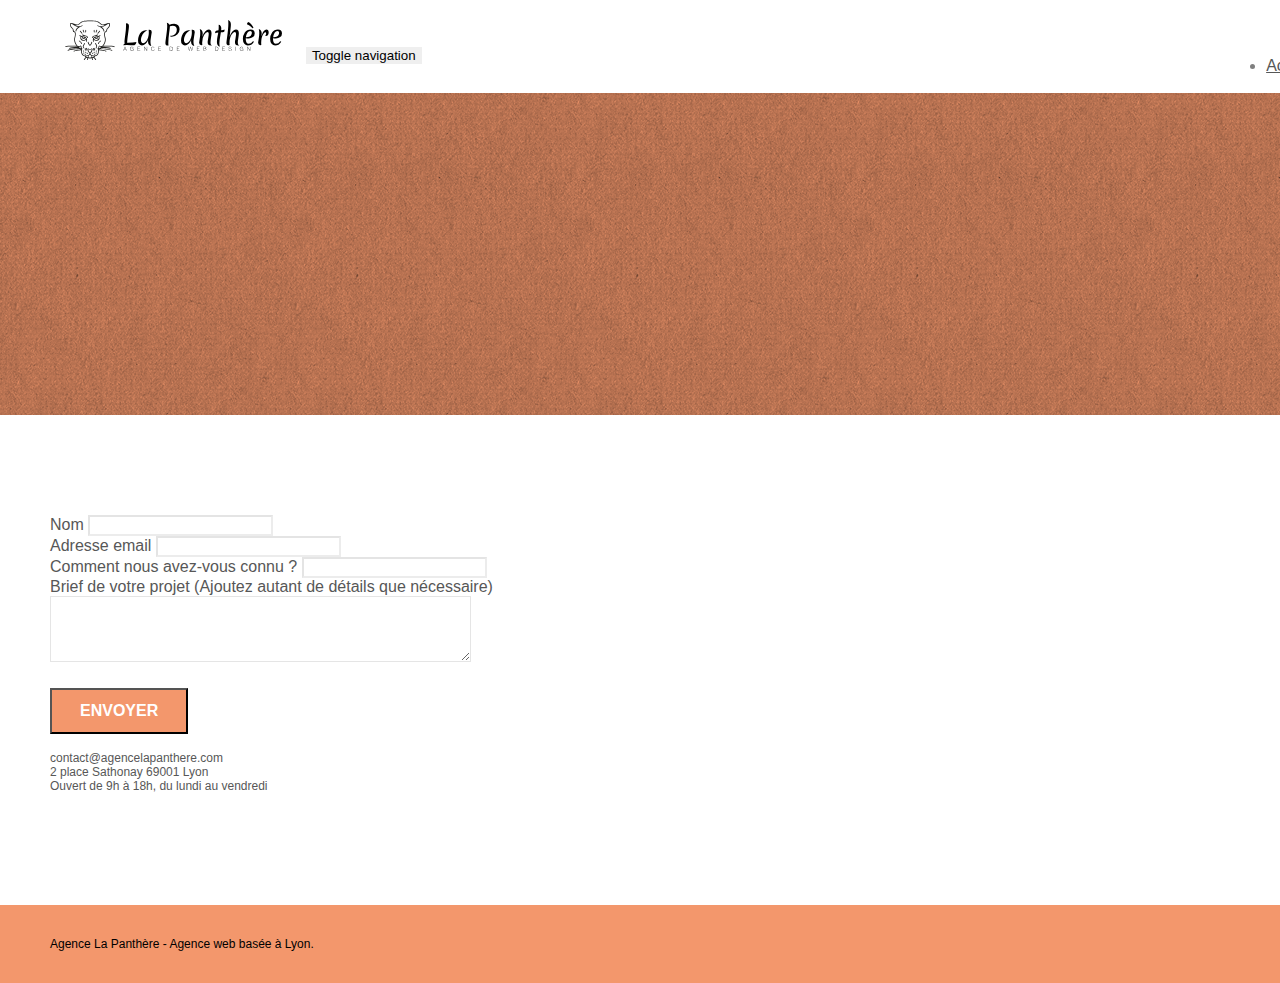
==== page2.html @ 84b79f58 "modif selon moi" ====
<!doctype html>
<html lang="fr">

<head>
    <meta charset="utf-8">
    <meta name="keywords" content="seo, google, site web, site internet, agence design paris, agence design, agence design,agence design,agence design,agence design,agence design,agence design,agence design,agence design">
    <meta name="description" content="Agence web design basé à Lyon">
    <meta name="viewport" content="width=device-width, initial-scale=1.0, viewport-fit=cover">
    <link rel="shortcut icon" type="image/png" href="favicon.jpg">

    <link rel="stylesheet" type="text/css" href="./css/bootstrap.min.css">
    <link rel="stylesheet" type="text/css" href="style.css">
    <link rel="stylesheet" type="text/css" href="./css/font-awesome.min.css">
    <link rel="stylesheet" type="text/css" href="./css/et-line.min.css">


    <script src="./js/jquery-2.1.0.min.js"></script>
    <script src="./js/bootstrap.min.js"></script>
    <script src="./js/blocs.min.js"></script>
    <script src="./js/jqBootstrapValidation.js"></script>
    <script src="./js/formHandler.js"></script>
    <title>page2 La Panthère</title>


    <!-- Analytics -->

    <!-- Analytics END -->

</head>

<body>
    <!-- Principal conteneur -->
    <div class="page-container">

        <!-- bloc-0 -->
        <div class="bloc bgc-white l-bloc " id="bloc-0">
            <div class="container bloc-sm">
                <nav class="navbar row">
                    <div class="navbar-header">
                        <a class="navbar-brand" href="index.html"><img src="img/agence-la-panthere-monochrome.svg" alt="atlanta web design logo" height="40" /></a>
                        <button id="nav-toggle" type="button" class="ui-navbar-toggle navbar-toggle" data-toggle="collapse" data-target=".navbar-1">
					<span class="sr-only">Toggle navigation</span><span class="icon-bar"></span><span class="icon-bar"></span><span class="icon-bar"></span>
				</button>
                    </div>
                    <div class="collapse navbar-collapse navbar-1 special-dropdown-nav">
                        <ul class="site-navigation nav navbar-nav">
                            <li>
                                <a href="index.html">Accueil</a>
                            </li>
                            <li>
                            </li>
                            <li>
                                <a href="page2.html">page2 &gt;</a>
                            </li>
                        </ul>
                    </div>
                </nav>
            </div>
        </div>
        <!-- bloc-0 END -->

        <!-- bloc-6 -->
        <div class="bloc bg-dots-bg bg-repeat bgc-atomic-tangerine d-bloc bloc-bg-texture texture-paper" id="bloc-6">
            <div class="container bloc-lg">
                <div class="row">
                    <div class="col-sm-12">
                        <h1 class="text-center hero-bloc-text tc-white">
                            Parlons web design !
                        </h1>
                        <p class="text-center mg-lg tc-white tight-width-whitespace">
                            Nous sommes ravis que vous souhaitiez collaborer avec notre agence.<br> Parlez-nous de votre projet en complétant le formulaire ci-dessous.
                        </p>
                    </div>
                </div>
            </div>
        </div>
        <!-- bloc-6 END -->

        <!-- bloc-7 -->
        <div class="bloc bgc-white l-bloc" id="bloc-7">
            <div class="container bloc-lg">
                <div class="row">
                    <div class="col-sm-6">
                        <form id="form_1" novalidate data-success-msg="Your message has been sent." data-fail-msg="Sorry it seems that our mail server is not responding, Sorry for the inconvenience!">
                            <div class="form-group">
                                <label for="name">
							Nom
						</label>
                                <input id="name" class="form-control" required />
                            </div>
                            <div class="form-group">
                                <label for="email">
							Adresse email
						</label>
                                <input id="email" class="form-control" type="email" required />
                            </div>
                            <div class="form-group">
                                <label for="input_504">
							Comment nous avez-vous connu ?
						</label>
                                <input class="form-control" type="email" required id="input_504" />
                            </div>
                            <div class="form-group">
                                <label for="message">
							Brief de votre projet (Ajoutez autant de détails que nécessaire)<br>
						</label><textarea id="message" class="form-control" rows="4" cols="50" required></textarea>
                            </div>
                            <button class="bloc-button btn btn-lg btn-block cta-hero btn-atomic-tangerine" type="submit">
						Envoyer
					</button>
                        </form>
                    </div>
                    <div class="col-sm-6">
                        <p>
                            contact@agencelapanthere.com<br>2 place Sathonay 69001 Lyon<br>Ouvert de 9h à 18h, du lundi au vendredi<br>
                        </p>
                    </div>
                </div>
            </div>
        </div>
        <!-- bloc-7 END -->

        <!-- ScrollToTop Button -->
        <a class="bloc-button btn btn-d scrollToTop" href="#" onclick="scrollToTarget('1')"><span class="fa fa-chevron-up"></span></a>
        <!-- ScrollToTop Button END-->


        <!-- Footer - bloc-8 -->
        <div class="bloc bgc-atomic-tangerine d-bloc" id="bloc-8">
            <div class="container bloc-sm">
                <div class="row">
                    <div class="col-sm-12">
                        <p class="text-center white">
                            Agence La Panthère - Agence web basée à Lyon.<br>
                        </p>
                        <div class="row row-no-gutters social">
                            <div class="col-sm-3">
                                <div class="text-center">
                                    <a class="social" href="index.html"><span class="fa fa-twitter icon-md"></span></a>
                                </div>
                            </div>
                            <div class="col-sm-3">
                                <div class="text-center">
                                    <a class="social" href="index.html"><span class="fa fa-facebook icon-md"></span></a>
                                </div>
                            </div>
                            <div class="col-sm-3">
                                <div class="text-center">
                                    <a class="social" href="index.html"><span class="fa fa-dribbble icon-md"></span></a>
                                </div>
                            </div>
                            <div class="col-sm-3">
                                <div class="text-center">
                                    <a class="social" href="index.html"><span class="fa fa-instagram icon-md"></span></a>
                                </div>
                            </div>
                        </div>
                    </div>
                </div>
            </div>
        </div>
        <!-- Footer - bloc-8 END -->

    </div>
    <!-- Principal conteneur END -->


</body>

</html>
---- style.css ----
body {
    margin: 0;
    padding: 0;
    background: #FFF;
    overflow-x: hidden;
    -webkit-font-smoothing: antialiased;
    -moz-osx-font-smoothing: grayscale;
}

a,
button {
    transition: all .3s ease-in-out;
    outline: none!important;
}

a:hover {
    text-decoration: none;
    cursor: pointer;
}

#page-loading-blocs-notifaction {
    position: fixed;
    top: 0;
    bottom: 0;
    width: 100%;
    z-index: 100000;
    background: #FFFFFF url("img/pageload-spinner.gif") no-repeat center center;
}

.bloc {
    width: 100%;
    clear: both;
    background: 50% 50% no-repeat;
    padding: 0 50px;
    -webkit-background-size: cover;
    -moz-background-size: cover;
    -o-background-size: cover;
    background-size: cover;
    position: relative;
}

.bloc .container {
    padding-left: 0;
    padding-right: 0;
}

.bloc-lg {
    padding: 100px 50px;
}

.bloc-md {
    padding: 50px;
}

.bloc-sm {
    padding: 20px 50px;
}

.bg-center,
.bg-l-edge,
.bg-r-edge,
.bg-t-edge,
.bg-b-edge,
.bg-tl-edge,
.bg-bl-edge,
.bg-tr-edge,
.bg-br-edge,
.bg-repeat {
    -webkit-background-size: auto!important;
    -moz-background-size: auto!important;
    -o-background-size: auto!important;
    background-size: auto!important;
}

.bg-repeat {
    background: repeat;
}

.bg-t-edge {
    background: top no-repeat;
}

.bloc-bg-texture::before {
    content: "";
    background-size: 2px 2px;
    position: absolute;
    top: 0;
    bottom: 0;
    left: 0;
    right: 0;
}

.texture-paper::before {
    background: url("img/texture-paper.png");
    background-size: 280px 280px;
}

.b-parallax {
    background-attachment: fixed;
}

.d-bloc {
    color: rgba(255, 255, 255, .7);
}

.d-bloc button:hover {
    color: rgba(255, 255, 255, .9);
}

.d-bloc .icon-round,
.d-bloc .icon-square,
.d-bloc .icon-rounded,
.d-bloc .icon-semi-rounded-a,
.d-bloc .icon-semi-rounded-b {
    border-color: rgba(255, 255, 255, .9);
}

.d-bloc .divider-h span {
    border-color: rgba(255, 255, 255, .2);
}

.d-bloc .a-btn,
.d-bloc .navbar a,
.d-bloc .navbar-brand,
.d-bloc a .icon-sm,
.d-bloc a .icon-md,
.d-bloc a .icon-lg,
.d-bloc a .icon-xl,
.d-bloc h1 a,
.d-bloc h2 a,
.d-bloc h3 a,
.d-bloc h4 a,
.d-bloc h5 a,
.d-bloc h6 a,
.d-bloc p a {
    color: rgba(255, 255, 255, .6);
}

.d-bloc .a-btn:hover,
.d-bloc .navbar a:hover,
.d-bloc .navbar-brand:hover,
.d-bloc a:hover .icon-sm,
.d-bloc a:hover .icon-md,
.d-bloc a:hover .icon-lg,
.d-bloc a:hover .icon-xl,
.d-bloc h1 a:hover,
.d-bloc h2 a:hover,
.d-bloc h3 a:hover,
.d-bloc h4 a:hover,
.d-bloc h5 a:hover,
.d-bloc h6 a:hover,
.d-bloc p a:hover {
    color: rgba(255, 255, 255, 1);
}

.d-bloc .navbar-toggle .icon-bar {
    background: rgba(255, 255, 255, 1);
}

.d-bloc .btn-wire,
.d-bloc .btn-wire:hover {
    color: rgba(255, 255, 255, 1);
    border-color: rgba(255, 255, 255, 1);
}

.d-bloc .panel {
    color: rgba(0, 0, 0, .5);
}

.d-bloc .panel button:hover {
    color: rgba(0, 0, 0, .7);
}

.d-bloc .panel icon {
    border-color: rgba(0, 0, 0, .7);
}

.d-bloc .panel .divider-h span {
    border-color: rgba(0, 0, 0, .1);
}

.d-bloc .panel .a-btn {
    color: rgba(0, 0, 0, .6);
}

.d-bloc .panel .a-btn:hover {
    color: rgba(0, 0, 0, 1);
}

.d-bloc .panel .btn-wire,
.d-bloc .panel .btn-wire:hover {
    color: rgba(0, 0, 0, .7);
    border-color: rgba(0, 0, 0, .3);
}

.d-bloc .panel,
.l-bloc {
    color: rgba(0, 0, 0, .5);
}

.d-bloc .panel button:hover,
.l-bloc button:hover {
    color: rgba(0, 0, 0, .7);
}

.l-bloc .icon-round,
.l-bloc .icon-square,
.l-bloc .icon-rounded,
.l-bloc .icon-semi-rounded-a,
.l-bloc .icon-semi-rounded-b {
    border-color: rgba(0, 0, 0, .7);
}

.d-bloc .panel .divider-h span,
.l-bloc .divider-h span {
    border-color: rgba(0, 0, 0, .1);
}

.d-bloc .panel .a-btn,
.l-bloc .a-btn,
.l-bloc .navbar a,
.l-bloc .navbar-brand,
.l-bloc a .icon-sm,
.l-bloc a .icon-md,
.l-bloc a .icon-lg,
.l-bloc a .icon-xl,
.l-bloc h1 a,
.l-bloc h2 a,
.l-bloc h3 a,
.l-bloc h4 a,
.l-bloc h5 a,
.l-bloc h6 a,
.l-bloc p a {
    color: rgba(0, 0, 0, .6);
}

.d-bloc .panel .a-btn:hover,
.l-bloc .a-btn:hover,
.l-bloc .navbar a:hover,
.l-bloc .navbar-brand:hover,
.l-bloc a:hover .icon-sm,
.l-bloc a:hover .icon-md,
.l-bloc a:hover .icon-lg,
.l-bloc a:hover .icon-xl,
.l-bloc h1 a:hover,
.l-bloc h2 a:hover,
.l-bloc h3 a:hover,
.l-bloc h4 a:hover,
.l-bloc h5 a:hover,
.l-bloc h6 a:hover,
.l-bloc p a:hover {
    color: rgba(0, 0, 0, 1);
}

.l-bloc .navbar-toggle .icon-bar {
    color: rgba(0, 0, 0, .6);
}

.d-bloc .panel .btn-wire,
.d-bloc .panel .btn-wire:hover,
.l-bloc .btn-wire,
.l-bloc .btn-wire:hover {
    color: rgba(0, 0, 0, .7);
    border-color: rgba(0, 0, 0, .3);
}

.voffset {
    margin-top: 30px;
}

.voffset-lg {
    margin-top: 80px;
}

.row-no-gutters {
    margin-right: 0;
    margin-left: 0;
}

.row.row-no-gutters > [class^="col-"],
.row.row-no-gutters > [class*=" col-"] {
    padding-right: 0;
    padding-left: 0;
}

#bloc-1-hero h1 {
    font-size: 32px;
}

.navbar {
    margin-bottom: 0;
    z-index: 1;
}

.navbar-brand {
    height: auto;
    padding: 3px 15px;
    font-size: 25px;
    font-weight: normal;
    font-weight: 600;
    line-height: 44px;
}

.navbar-brand img {
    max-height: 200px;
    margin: 0 5px 0 0;
    display: inline;
}

.navbar-brand img[src$=svg] {
    min-width: 100px;
}

.nav-center .navbar-brand img {
    margin: 0;
}

.navbar .nav {
    padding-top: 2px;
    margin-right: -16px;
    float: right;
    z-index: 1;
}

.nav > li {
    float: left;
    margin-top: 4px;
    font-size: 16px;
}

.navbar-nav .open .dropdown-menu > li > a {
    text-align: inherit;
}

.nav > li a:hover,
.nav > li a:focus {
    background: transparent;
}

.navbar-toggle {
    margin: 10px 10px 0 0;
    border: 0px;
}

.navbar-toggle:hover {
    background: transparent!important;
}

.navbar-toggle .icon-bar {
    background-color: rgba(0, 0, 0, .5);
    width: 26px;
}

.nav-invert .navbar .nav {
    float: left;
}

.nav-invert .navbar-header,
.nav-invert .navbar-brand {
    float: right;
    position: relative;
    z-index: 2;
}

@media (min-width: 768px) {
    .site-navigation {
        position: absolute;
        top: 50%;
        right: 20px;
        transform: translate(0, -50%);
        -webkit-transform: translateY(-50%);
    }
    .nav > li .dropdown-menu a,
    .nav > li .dropdown-menu a:hover {
        color: #484848;
    }
    .nav-invert .site-navigation {
        left: 0;
        right: 0;
    }
    .nav-center {
        text-align: center;
    }
    .nav-center .navbar-header {
        width: 100%;
    }
    .nav-center .navbar-header,
    .nav-center .navbar-brand,
    .nav-center .nav > li {
        float: none;
        display: inline-block;
    }
    .nav-center .site-navigation {
        position: relative;
        width: 100%;
        right: 0;
        margin-right: 0px;
        margin-top: 20px;
    }
    .nav-center.mini-nav .navbar-toggle {
        float: none;
        margin: 10px auto 0;
    }
}

.nav > li > .dropdown a {
    background: none!important;
    display: block;
    padding: 14px 15px;
}

nav .caret {
    margin: 0 5px;
}

.dropdown-menu .dropdown-menu {
    top: -8px;
    left: 100%;
}

.dropdown-menu .dropmenu-flow-right {
    top: 100%;
    left: 0;
    margin-left: -1px;
    border-top-left-radius: 0;
    border-top-right-radius: 0;
}

.dropdown-menu .dropdown span {
    border: 4px solid black;
    border-top-color: transparent;
    border-right-color: transparent;
    border-bottom-color: transparent;
    margin: 6px -5px 0 0!important;
    float: right;
}

.mg-md {
    margin-top: 10px;
    margin-bottom: 20px;
}

.mg-lg {
    margin-top: 10px;
    margin-bottom: 40px;
}

.btn {
    margin: 0 5px 5px 0;
}

.btn.pull-right {
    margin: 0 0 5px 5px;
}

.btn-d,
.btn-d:hover,
.btn-d:focus {
    color: #FFF;
    background: rgba(0, 0, 0, .3);
}

button {
    outline: none!important;
}

.btn-rd {
    border-radius: 40px;
}

.btn-clean {
    border: 1px solid rgba(0, 0, 0, .08);
    border-bottom-color: rgba(0, 0, 0, .1);
    text-shadow: 0 1px 0 rgba(0, 0, 1, .1);
    box-shadow: 0 1px 3px rgba(0, 0, 1, .25), inset 0 1px 0 0 rgba(255, 255, 255, .15);
}

.icon-md {
    font-size: 30px!important;
}

.icon-lg {
    font-size: 60px!important;
}

.sm-shadow {
    text-shadow: 0 1px 2px rgba(0, 0, 0, .3);
}

.panel-sq,
.panel-sq .panel-heading,
.panel-sq .panel-footer {
    border-radius: 0;
}

.panel-rd {
    border-radius: 30px;
}

.panel-rd .panel-heading {
    border-radius: 29px 29px 0 0;
}

.panel-rd .panel-footer {
    border-radius: 0 0 29px 29px;
}

.form-control {
    border-color: rgba(0, 0, 0, .1);
    box-shadow: none;
}

.scrollToTop {
    width: 40px;
    height: 40px;
    position: fixed;
    bottom: 20px;
    right: 20px;
    opacity: 0;
    z-index: 500;
    transition: all .3s ease-in-out;
}

.scrollToTop span {
    margin-top: 6px;
}

.showScrollTop {
    font-size: 14px;
    opacity: 1;
}

a[data-lightbox] {
    position: relative;
    display: block;
    text-align: center;
}

a[data-lightbox]:hover::before {
    content: "+";
    font-family: "HelveticaNeue-Light", "Helvetica Neue Light", "Helvetica Neue", Helvetica, Arial;
    font-size: 32px;
    width: 50px;
    height: 50px;
    margin-left: -25px;
    border-radius: 50%;
    background: rgba(0, 0, 0, .6);
    color: #FFF;
    font-weight: 100;
    z-index: 1;
    position: absolute;
    top: 50%;
    transform: translateY(-50%);
    -webkit-transform: translateY(-50%);
}

a[data-lightbox]:hover img {
    opacity: 0.6;
    -webkit-animation-fill-mode: none;
    animation-fill-mode: none;
}

#lightbox-modal {
    display: flex;
    align-items: center;
}

#lightbox-modal .modal-dialog {
    width: 90%;
    max-width: 900px;
    margin: 0 auto 0;
}

#lightbox-modal .modal-dialog img {
    max-height: 90vh;
    margin: 0 auto;
}

.lightbox-caption {
    padding: 20px;
    color: #FFF;
    background: rgba(0, 0, 0, .5);
    position: absolute;
    left: 15px;
    right: 15px;
    bottom: 5px;
}

.close-lightbox {
    color: #FFF;
    font-size: 30px;
    position: absolute;
    top: 20px;
    right: 20px;
    z-index: 20;
    background: rgba(0, 0, 0, .5);
    border: none;
    line-height: 30px;
    padding: 0 9px 5px;
    opacity: 0.3;
}

.close-lightbox:hover,
.next-lightbox:hover,
.prev-lightbox:hover {
    opacity: 1.0;
    color: #FFF;
}

.next-lightbox,
.prev-lightbox {
    font-size: 20px;
    color: rgba(255, 255, 255, .9);
    background: rgba(0, 0, 0, .5);
    transition: all .2s ease-in-out;
    position: absolute;
    top: 45%;
    z-index: 1;
    opacity: 0.4;
}

.next-lightbox {
    padding: 6px 8px 1px 13px;
    right: 25px;
}

.prev-lightbox {
    padding: 6px 13px 1px 10px;
    left: 25px;
}

.snapshot-lb .modal-body {
    padding-bottom: 45px;
}

.snapshot-lb .lightbox-caption {
    padding: 0;
    color: rgba(0, 0, 0, .5);
    background: none;
}

h1,
h2,
h3,
h4,
h5,
h6,
p,
label,
.btn,
a {
    font-family: "helvetica";
    font-weight: 400;
    color: #575757!important;
}

.container {
    max-width: 1000px;
}

.hero-bloc-text {
    font-size: 38px;
}

.hero-bloc-text-sub {
    font-size: 36px;
}

.statement-bloc-text {
    line-height: 26px;
    font-style: italic;
    font-size: 20px;
    text-align: center;
    font-weight: lighter;
    max-width: 520px;
    margin: auto auto auto auto;
}

p {
    font-size: 12px;
}

.tight-width-whitespace {
    max-width: 600px;
    margin: auto auto auto auto;
}

.h1 {
    font-size: 20px;
    font-family: "Open Sans";
}

.cta-hero {
    margin-top: 22px;
    color: #FFFFFF!important;
    text-transform: uppercase;
    padding: 12px 28px 12px 28px;
    font-size: 16px;
    font-weight: 700;
}

.social {
    max-width: 400px;
    margin: auto auto auto auto;
}

h2 {
    font-size: 22px;
    line-height: 1.4em;
}

h3 {
    font-size: 15px;
    text-transform: uppercase;
    font-weight: 700;
    color: #333333!important;
}

.med-width-whitespace {
    max-width: 800px;
    margin: auto auto auto auto;
    box-shadow: 0px 0px 0px #000000;
}

h1 {
    color: #333333!important;
}

h4 {
    color: #333333!important;
}

.icons {
    margin-bottom: 14px;
    margin-top: 24px;
}

.white {
    color: black!important;
}

.portfolio-thumb {
    margin-bottom: 24px;
}

.portfolio-row {
    margin-bottom: 44px;
    margin-top: 50px;
}

.avatar {
    box-shadow: 0px 4px 9px rgba(0, 0, 0, 0.3);
}

.black-background {
    background-color: rgba(165, 147, 99, 0.7);
    padding: 40px 40px 40px 40px;
}

.bold-link {
    font-weight: 900;
    text-decoration: underline!important;
}

.bgc-white {
    background-color: #FFFFFF;
}

.bgc-dark-slate-blue {
    background-color: #364577;
}

.bgc-atomic-tangerine {
    background-color: #F3976C;
}

.tc-white {
    color: #F3976C!important;
}

.btn-atomic-tangerine {
    background: #F3976C;
    color: #FFFFFF!important;
}

.btn-atomic-tangerine:hover {
    background: #c27956!important;
    color: #FFFFFF!important;
}

.ltc-white {
    color: #FFFFFF!important;
}

.ltc-white:hover {
    color: #cccccc!important;
}

.ltc-atomic-tangerine {
    color: #F3976C!important;
}

.ltc-atomic-tangerine:hover {
    color: #c27956!important;
}

.icon-dark-slate-blue {
    color: #364577!important;
    border-color: #364577!important;
}

.bg-dots-bg {
    background-image: url("img/dots-bg.png");
}

.bg-lines-h2-bg {
    background-image: url("img/lines-h2-bg.png");
}

.bg-banniere {
    background-image: url("img/agence-la-panthere.avif");
}

.bg-presentation {
    background-image: url("img/image-de-presentation.avif");
}

@media (max-width: 1024px) {
    .bloc {
        padding-left: 20px;
        padding-right: 20px;
    }
    .bloc.full-width-bloc,
    .bloc-tile-2.full-width-bloc .container,
    .bloc-tile-3.full-width-bloc .container,
    .bloc-tile-4.full-width-bloc .container {
        padding-left: 0;
        padding-right: 0;
    }
}

@media (max-width: 992px) and (min-width: 768px) {
    .navbar .nav {
        max-width: 80%
    }
    .nav-center.navbar .nav {
        max-width: 100%
    }
}

@media only screen and (min-width: 768px) and (max-width: 1024px) and (orientation: landscape) {
    .b-parallax {
        background-attachment: scroll;
    }
}

@media only screen and (minwidth: 1024px) and (max-width: 1366px) and (-webkit-min-device-pixel-ratio: 1.5) {
    .b-parallax {
        background-attachment: scroll;
    }
}

@media (max-width: 991px) {
    .container {
        width: 100%;
    }
    .b-parallax {
        background-attachment: scroll;
    }
    .page-container,
    #hero-bloc {
        overflow-x: hidden;
        position: relative;
    }
    .bloc {
        padding-left: constant(safe-area-inset-left);
        padding-right: constant(safe-area-inset-right);
    }
    .bloc-group,
    .bloc-group .bloc {
        display: block;
        width: 100%;
    }
    .bloc-fill-screen .fill-bloc-top-edge,
    .bloc-fill-screen .fill-bloc-bottom-edge {
        padding: 0 20px;
        padding-left: constant(safe-area-inset-left);
        padding-right: constant(safe-area-inset-right);
    }
}

@media (max-width: 767px) {
    .page-container {
        overflow-x: hidden;
        position: relative;
    }
    h1,
    h2,
    h3,
    h4,
    h5,
    h6,
    p,
    #disqus_thread {
        padding-left: 10px!important;
        padding-right: 10px!important;
    }
    .b-parallax {
        background-attachment: scroll;
    }
    .navbar .nav {
        padding-top: 0;
        border-top: 1px solid rgba(0, 0, 0, .2);
        float: none!important;
    }
    .navbar.row {
        margin-left: 0;
        margin-right: 0;
    }
    .site-navigation {
        position: inherit;
        transform: none;
        -webkit-transform: none;
        -ms-transform: none;
    }
    .nav > li {
        margin-top: 0;
        border-bottom: 1px solid rgba(0, 0, 0, .1);
        background: rgba(0, 0, 0, .05);
        text-align: left;
        padding-left: 15px;
        width: 100%;
    }
    .nav > li:hover {
        background: rgba(0, 0, 0, .08);
    }
    .dropdown .dropdown a .caret {
        float: none;
        margin: 5px 0 0 10px!important;
        border: 4px solid black;
        border-bottom-color: transparent;
        border-right-color: transparent;
        border-left-color: transparent;
    }
    #hero-bloc .navbar .nav {
        background: rgba(0, 0, 0, .8);
    }
    #hero-bloc .navbar .nav a {
        color: rgba(255, 255, 255, .6);
    }
    .hero {
        padding: 50px 0;
    }
    .hero-nav {
        left: -1px;
        right: -1px;
    }
    .navbar-collapse {
        padding: 0;
        overflow-x: hidden;
        -webkit-box-shadow: none;
        box-shadow: none;
    }
    .navbar-brand img {
        max-height: 40px;
        width: auto;
    }
    .nav-invert .navbar-header {
        float: none;
        width: 100%;
    }
    .nav-invert .navbar-toggle {
        float: left;
        margin-left: 10px;
    }
    .bloc {
        padding-left: 0;
        padding-right: 0;
    }
    .bloc-xxl,
    .bloc-xl,
    .bloc-lg {
        padding: 40px 0;
    }
    .bloc-sm,
    .bloc-md {
        padding-left: 0;
        padding-right: 0;
    }
    .bloc-tile-2 .container,
    .bloc-tile-3 .container,
    .bloc-tile-4 .container,
    .bloc-fill-screen .fill-bloc-top-edge,
    .bloc-fill-screen .fill-bloc-bottom-edge {
        padding-left: 0;
        padding-right: 0;
    }
    .a-block {
        padding: 0 10px;
    }
    .btn-dwn {
        display: none;
    }
    .voffset {
        margin-top: 5px;
    }
    .voffset-md {
        margin-top: 20px;
    }
    .voffset-lg {
        margin-top: 30px;
    }
    form {
        padding: 5px;
    }
    .close-lightbox {
        display: inline-block;
    }
    .blocsapp-device-iphone5 {
        background-size: 216px 425px;
        padding-top: 60px;
        width: 216px;
        height: 425px;
    }
    .blocsapp-device-iphone5 img {
        width: 180px;
        height: 320px;
    }
}

@media (max-width: 400px) {
    .bloc {
        padding-left: 0;
        padding-right: 0;
    }
}

@media (max-width: 767px) {
    .bloc-mob-center-text {
        text-align: center;
    }
}
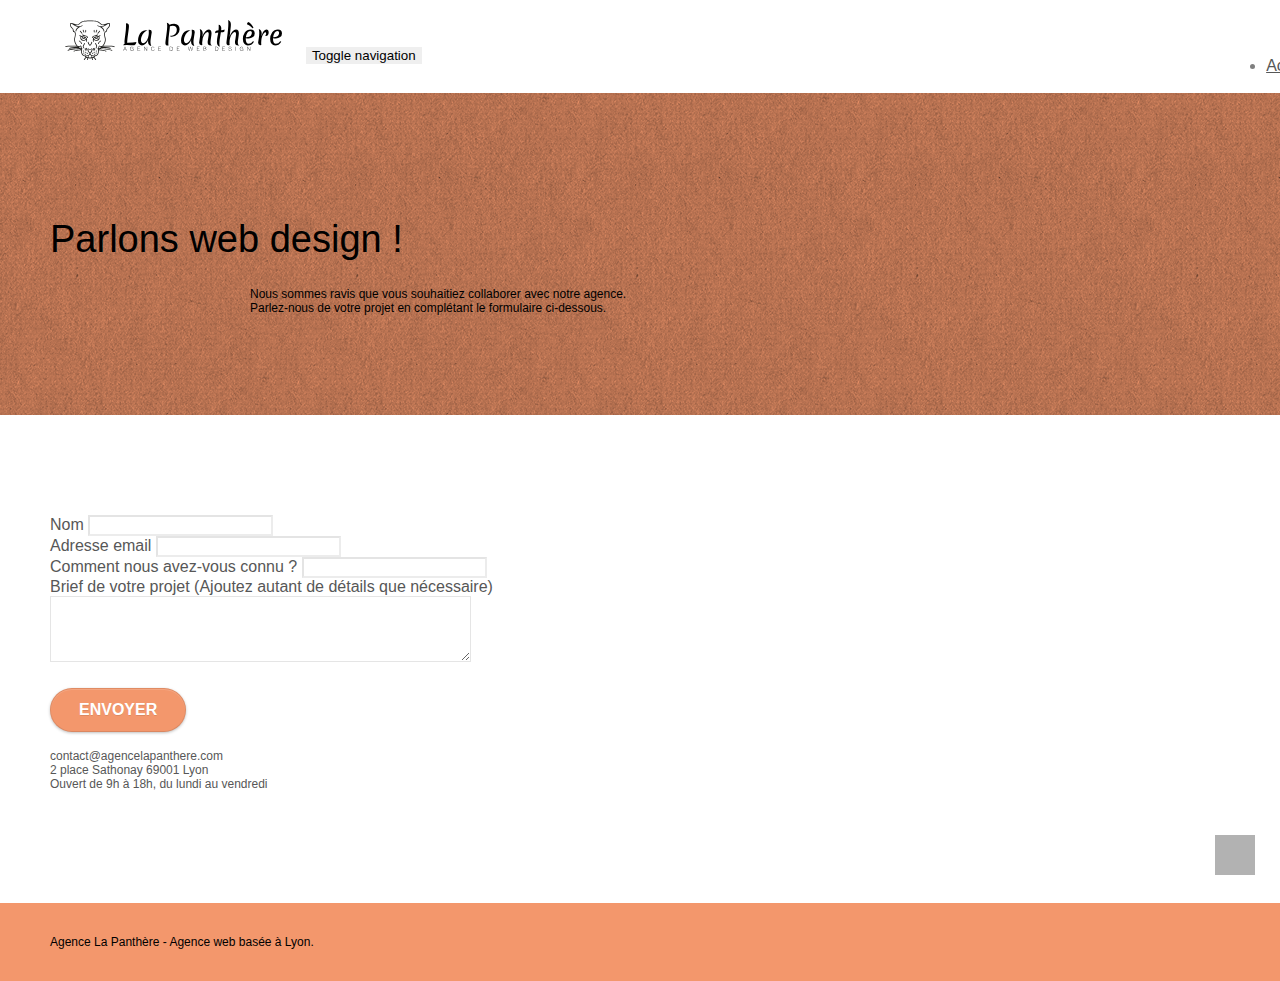
==== commit 1beae320: "changements erreur repérée" ====
--- a/page2.html
+++ b/page2.html
@@ -14,11 +14,7 @@
     <link rel="stylesheet" type="text/css" href="./css/et-line.min.css">
 
 
-    <script src="./js/jquery-2.1.0.min.js"></script>
-    <script src="./js/bootstrap.min.js"></script>
-    <script src="./js/blocs.min.js"></script>
-    <script src="./js/jqBootstrapValidation.js"></script>
-    <script src="./js/formHandler.js"></script>
+   
     <title>page2 La Panthère</title>
 
 
@@ -105,7 +101,7 @@
 							Brief de votre projet (Ajoutez autant de détails que nécessaire)<br>
 						</label><textarea id="message" class="form-control" rows="4" cols="50" required></textarea>
                             </div>
-                            <button class="bloc-button btn btn-lg btn-block cta-hero btn-atomic-tangerine" type="submit">
+                            <button class="btn btn-lg btn-clean btn-rd cta-hero btn-atomic-tangerine" type="submit">
 						Envoyer
 					</button>
                         </form>
@@ -164,7 +160,11 @@
     </div>
     <!-- Principal conteneur END -->
 
-
+    <script src="./js/jquery-2.1.0.min.js" defer></script>
+    <script src="./js/bootstrap.min.js" defer></script>
+    <script src="./js/blocs.min.js" defer></script>
+    <script src="./js/jqBootstrapValidation.min.js" defer></script>
+    <script src="./js/formHandler.min.js" defer></script>
 </body>
 
 </html>--- a/style.css
+++ b/style.css
@@ -516,7 +516,6 @@
     position: fixed;
     bottom: 20px;
     right: 20px;
-    opacity: 0;
     z-index: 500;
     transition: all .3s ease-in-out;
 }
@@ -775,7 +774,7 @@
 }
 
 .tc-white {
-    color: #F3976C!important;
+    color: black!important;
 }
 
 .btn-atomic-tangerine {
@@ -818,11 +817,11 @@
 }
 
 .bg-banniere {
-    background-image: url("img/agence-la-panthere.avif");
+    background-image: url("img/agence-la-panthere.webp");
 }
 
 .bg-presentation {
-    background-image: url("img/image-de-presentation.avif");
+    background-image: url("img/image-de-presentation.webp");
 }
 
 @media (max-width: 1024px) {
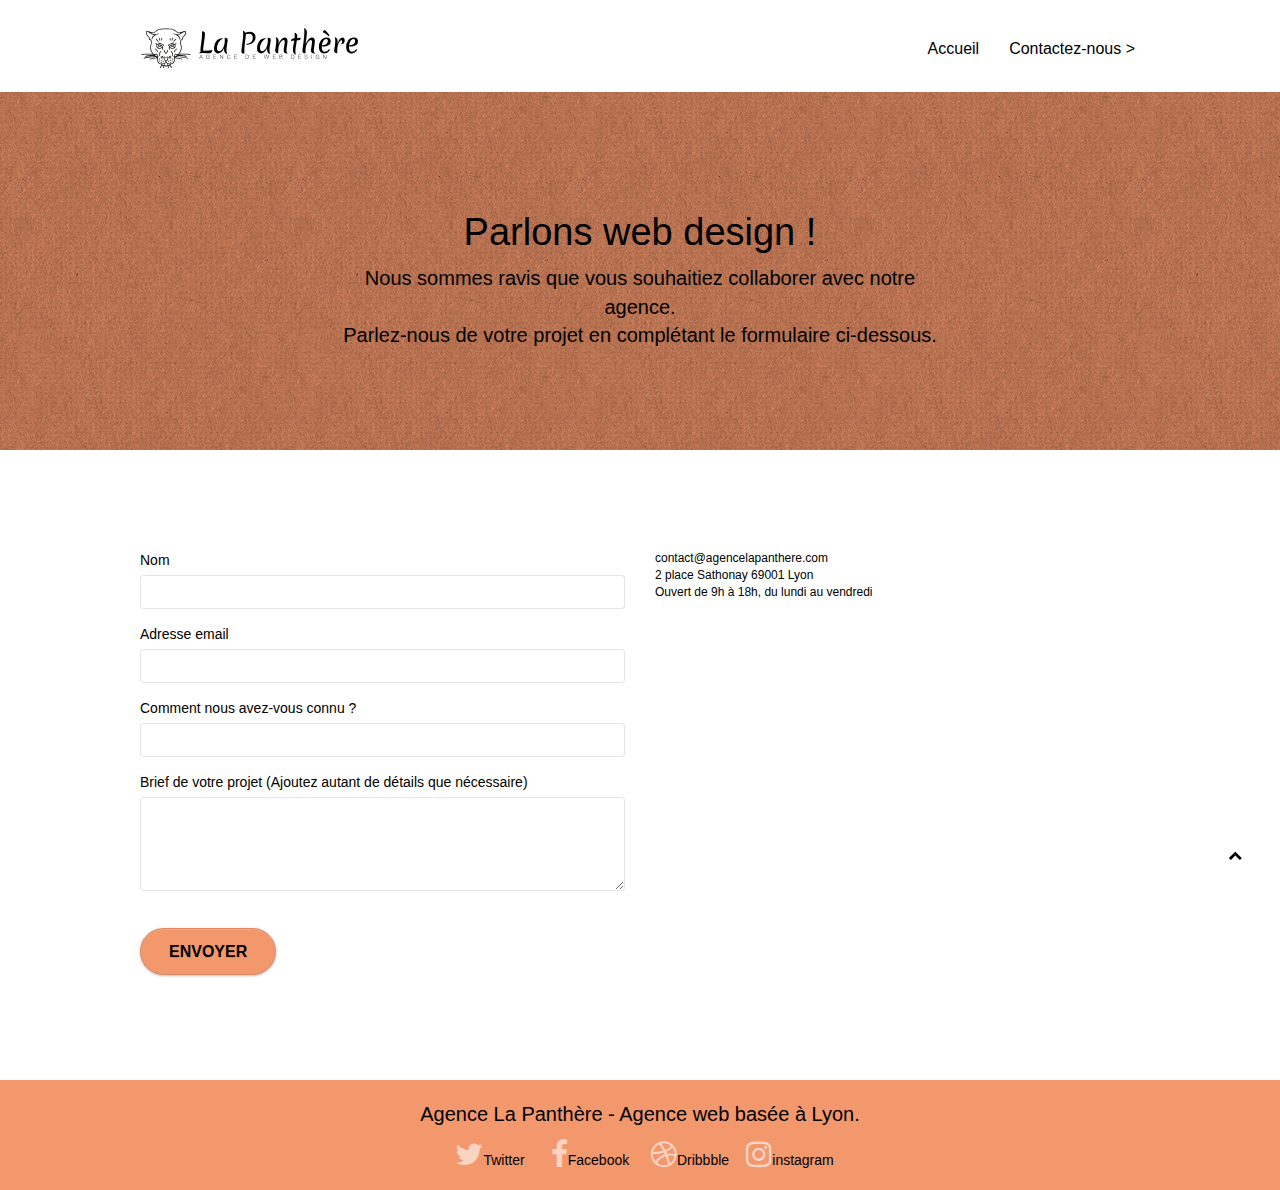
==== commit afcbd775: "Rectification des points après soutenance" ====
--- a/page2.html
+++ b/page2.html
@@ -8,14 +8,14 @@
     <meta name="viewport" content="width=device-width, initial-scale=1.0, viewport-fit=cover">
     <link rel="shortcut icon" type="image/png" href="favicon.jpg">
 
-    <link rel="stylesheet" type="text/css" href="./css/bootstrap.min.css">
+    <link rel="stylesheet" type="text/css" href="./css/bootstrap.css">
     <link rel="stylesheet" type="text/css" href="style.css">
-    <link rel="stylesheet" type="text/css" href="./css/font-awesome.min.css">
-    <link rel="stylesheet" type="text/css" href="./css/et-line.min.css">
+    <link rel="stylesheet" type="text/css" href="./css/font-awesome.css">
+    <link rel="stylesheet" type="text/css" href="./css/et-line.css">
 
 
    
-    <title>page2 La Panthère</title>
+    <title>Page Contact</title>
 
 
     <!-- Analytics -->
@@ -46,7 +46,7 @@
                             <li>
                             </li>
                             <li>
-                                <a href="page2.html">page2 &gt;</a>
+                                <a href="page2.html">Contactez-nous &gt;</a>
                             </li>
                         </ul>
                     </div>
@@ -132,22 +132,22 @@
                         <div class="row row-no-gutters social">
                             <div class="col-sm-3">
                                 <div class="text-center">
-                                    <a class="social" href="index.html"><span class="fa fa-twitter icon-md"></span></a>
+                                    <a class="social" href="https://twitter.com/home?lang=fr"><span class="fa fa-twitter icon-md"></span>Twitter</a>
                                 </div>
                             </div>
                             <div class="col-sm-3">
                                 <div class="text-center">
-                                    <a class="social" href="index.html"><span class="fa fa-facebook icon-md"></span></a>
+                                    <a class="social" href="https://www.facebook.com/"><span class="fa fa-facebook icon-md"></span>Facebook</a>
                                 </div>
                             </div>
                             <div class="col-sm-3">
                                 <div class="text-center">
-                                    <a class="social" href="index.html"><span class="fa fa-dribbble icon-md"></span></a>
+                                    <a class="social" href="https://dribbble.com/l"><span class="fa fa-dribbble icon-md"></span>Dribbble</a>
                                 </div>
                             </div>
                             <div class="col-sm-3">
                                 <div class="text-center">
-                                    <a class="social" href="index.html"><span class="fa fa-instagram icon-md"></span></a>
+                                    <a class="social" href="https://www.instagram.com/?hl=fr"><span class="fa fa-instagram icon-md"></span>instagram</a>
                                 </div>
                             </div>
                         </div>
@@ -165,6 +165,8 @@
     <script src="./js/blocs.min.js" defer></script>
     <script src="./js/jqBootstrapValidation.min.js" defer></script>
     <script src="./js/formHandler.min.js" defer></script>
+    <script src="./js/gmaps.min.js" defer></script>
+    <script src="./js/touchSwipe.min.js" defer></script>
 </body>
 
 </html>--- a/style.css
+++ b/style.css
@@ -456,8 +456,8 @@
 .btn-d,
 .btn-d:hover,
 .btn-d:focus {
-    color: #FFF;
-    background: rgba(0, 0, 0, .3);
+    color: black;
+    background: black(0, 0, 0, .3);
 }
 
 button {
@@ -650,7 +650,7 @@
 a {
     font-family: "helvetica";
     font-weight: 400;
-    color: #575757!important;
+    color: black !important;
 }
 
 .container {
@@ -712,7 +712,7 @@
     font-size: 15px;
     text-transform: uppercase;
     font-weight: 700;
-    color: #333333!important;
+    color: black !important;
 }
 
 .med-width-whitespace {
@@ -722,11 +722,11 @@
 }
 
 h1 {
-    color: #333333!important;
+    color: black!important;
 }
 
 h4 {
-    color: #333333!important;
+    color: black!important;
 }
 
 .icons {
@@ -779,7 +779,7 @@
 
 .btn-atomic-tangerine {
     background: #F3976C;
-    color: #FFFFFF!important;
+    color: black!important;
 }
 
 .btn-atomic-tangerine:hover {
@@ -822,6 +822,15 @@
 
 .bg-presentation {
     background-image: url("img/image-de-presentation.webp");
+}
+
+.col-sm-12 p{
+    font-size: 20px;
+    
+}
+
+.col-xs-12 p {
+    font-size: 20px;
 }
 
 @media (max-width: 1024px) {
@@ -871,10 +880,7 @@
         overflow-x: hidden;
         position: relative;
     }
-    .bloc {
-        padding-left: constant(safe-area-inset-left);
-        padding-right: constant(safe-area-inset-right);
-    }
+
     .bloc-group,
     .bloc-group .bloc {
         display: block;
@@ -883,8 +889,7 @@
     .bloc-fill-screen .fill-bloc-top-edge,
     .bloc-fill-screen .fill-bloc-bottom-edge {
         padding: 0 20px;
-        padding-left: constant(safe-area-inset-left);
-        padding-right: constant(safe-area-inset-right);
+    
     }
 }
 
--- a/css/et-line.css
+++ b/css/et-line.css
@@ -0,0 +1,519 @@
+@font-face {
+    font-family: et-line;
+    src: url(../fonts/et-line.eot);
+    src: url(../fonts/et-line.eot?#iefix) format('embedded-opentype'), url(../fonts/et-line.woff) format('woff'), url(../fonts/et-line.ttf) format('truetype'), url(../fonts/et-line.svg#et-line) format('svg');
+    font-weight: 400;
+    font-style: normal
+}
+
+.et-icon-adjustments,
+.et-icon-alarmclock,
+.et-icon-anchor,
+.et-icon-aperture,
+.et-icon-attachment,
+.et-icon-bargraph,
+.et-icon-basket,
+.et-icon-beaker,
+.et-icon-bike,
+.et-icon-book-open,
+.et-icon-briefcase,
+.et-icon-browser,
+.et-icon-calendar,
+.et-icon-camera,
+.et-icon-caution,
+.et-icon-chat,
+.et-icon-circle-compass,
+.et-icon-clipboard,
+.et-icon-clock,
+.et-icon-cloud,
+.et-icon-compass,
+.et-icon-desktop,
+.et-icon-dial,
+.et-icon-document,
+.et-icon-documents,
+.et-icon-download,
+.et-icon-dribbble,
+.et-icon-edit,
+.et-icon-envelope,
+.et-icon-expand,
+.et-icon-facebook,
+.et-icon-flag,
+.et-icon-focus,
+.et-icon-gears,
+.et-icon-genius,
+.et-icon-gift,
+.et-icon-global,
+.et-icon-globe,
+.et-icon-googleplus,
+.et-icon-grid,
+.et-icon-happy,
+.et-icon-hazardous,
+.et-icon-heart,
+.et-icon-hotairballoon,
+.et-icon-hourglass,
+.et-icon-key,
+.et-icon-laptop,
+.et-icon-layers,
+.et-icon-lifesaver,
+.et-icon-lightbulb,
+.et-icon-linegraph,
+.et-icon-linkedin,
+.et-icon-lock,
+.et-icon-magnifying-glass,
+.et-icon-map,
+.et-icon-map-pin,
+.et-icon-megaphone,
+.et-icon-mic,
+.et-icon-mobile,
+.et-icon-newspaper,
+.et-icon-notebook,
+.et-icon-paintbrush,
+.et-icon-paperclip,
+.et-icon-pencil,
+.et-icon-phone,
+.et-icon-picture,
+.et-icon-pictures,
+.et-icon-piechart,
+.et-icon-presentation,
+.et-icon-pricetags,
+.et-icon-printer,
+.et-icon-profile-female,
+.et-icon-profile-male,
+.et-icon-puzzle,
+.et-icon-quote,
+.et-icon-recycle,
+.et-icon-refresh,
+.et-icon-ribbon,
+.et-icon-rss,
+.et-icon-sad,
+.et-icon-scissors,
+.et-icon-scope,
+.et-icon-search,
+.et-icon-shield,
+.et-icon-speedometer,
+.et-icon-strategy,
+.et-icon-streetsign,
+.et-icon-tablet,
+.et-icon-target,
+.et-icon-telescope,
+.et-icon-toolbox,
+.et-icon-tools,
+.et-icon-tools-2,
+.et-icon-trophy,
+.et-icon-tumblr,
+.et-icon-twitter,
+.et-icon-upload,
+.et-icon-video,
+.et-icon-wallet,
+.et-icon-wine {
+    font-family: et-line;
+   /*speak: none;*/
+    font-style: normal;
+    font-weight: 400;
+    font-variant: normal;
+    text-transform: none;
+    line-height: 1;
+    -webkit-font-smoothing: antialiased;
+    -moz-osx-font-smoothing: grayscale;
+    display: inline-block
+}
+
+.et-icon-mobile:before {
+    content: "\e000"
+}
+
+.et-icon-laptop:before {
+    content: "\e001"
+}
+
+.et-icon-desktop:before {
+    content: "\e002"
+}
+
+.et-icon-tablet:before {
+    content: "\e003"
+}
+
+.et-icon-phone:before {
+    content: "\e004"
+}
+
+.et-icon-document:before {
+    content: "\e005"
+}
+
+.et-icon-documents:before {
+    content: "\e006"
+}
+
+.et-icon-search:before {
+    content: "\e007"
+}
+
+.et-icon-clipboard:before {
+    content: "\e008"
+}
+
+.et-icon-newspaper:before {
+    content: "\e009"
+}
+
+.et-icon-notebook:before {
+    content: "\e00a"
+}
+
+.et-icon-book-open:before {
+    content: "\e00b"
+}
+
+.et-icon-browser:before {
+    content: "\e00c"
+}
+
+.et-icon-calendar:before {
+    content: "\e00d"
+}
+
+.et-icon-presentation:before {
+    content: "\e00e"
+}
+
+.et-icon-picture:before {
+    content: "\e00f"
+}
+
+.et-icon-pictures:before {
+    content: "\e010"
+}
+
+.et-icon-video:before {
+    content: "\e011"
+}
+
+.et-icon-camera:before {
+    content: "\e012"
+}
+
+.et-icon-printer:before {
+    content: "\e013"
+}
+
+.et-icon-toolbox:before {
+    content: "\e014"
+}
+
+.et-icon-briefcase:before {
+    content: "\e015"
+}
+
+.et-icon-wallet:before {
+    content: "\e016"
+}
+
+.et-icon-gift:before {
+    content: "\e017"
+}
+
+.et-icon-bargraph:before {
+    content: "\e018"
+}
+
+.et-icon-grid:before {
+    content: "\e019"
+}
+
+.et-icon-expand:before {
+    content: "\e01a"
+}
+
+.et-icon-focus:before {
+    content: "\e01b"
+}
+
+.et-icon-edit:before {
+    content: "\e01c"
+}
+
+.et-icon-adjustments:before {
+    content: "\e01d"
+}
+
+.et-icon-ribbon:before {
+    content: "\e01e"
+}
+
+.et-icon-hourglass:before {
+    content: "\e01f"
+}
+
+.et-icon-lock:before {
+    content: "\e020"
+}
+
+.et-icon-megaphone:before {
+    content: "\e021"
+}
+
+.et-icon-shield:before {
+    content: "\e022"
+}
+
+.et-icon-trophy:before {
+    content: "\e023"
+}
+
+.et-icon-flag:before {
+    content: "\e024"
+}
+
+.et-icon-map:before {
+    content: "\e025"
+}
+
+.et-icon-puzzle:before {
+    content: "\e026"
+}
+
+.et-icon-basket:before {
+    content: "\e027"
+}
+
+.et-icon-envelope:before {
+    content: "\e028"
+}
+
+.et-icon-streetsign:before {
+    content: "\e029"
+}
+
+.et-icon-telescope:before {
+    content: "\e02a"
+}
+
+.et-icon-gears:before {
+    content: "\e02b"
+}
+
+.et-icon-key:before {
+    content: "\e02c"
+}
+
+.et-icon-paperclip:before {
+    content: "\e02d"
+}
+
+.et-icon-attachment:before {
+    content: "\e02e"
+}
+
+.et-icon-pricetags:before {
+    content: "\e02f"
+}
+
+.et-icon-lightbulb:before {
+    content: "\e030"
+}
+
+.et-icon-layers:before {
+    content: "\e031"
+}
+
+.et-icon-pencil:before {
+    content: "\e032"
+}
+
+.et-icon-tools:before {
+    content: "\e033"
+}
+
+.et-icon-tools-2:before {
+    content: "\e034"
+}
+
+.et-icon-scissors:before {
+    content: "\e035"
+}
+
+.et-icon-paintbrush:before {
+    content: "\e036"
+}
+
+.et-icon-magnifying-glass:before {
+    content: "\e037"
+}
+
+.et-icon-circle-compass:before {
+    content: "\e038"
+}
+
+.et-icon-linegraph:before {
+    content: "\e039"
+}
+
+.et-icon-mic:before {
+    content: "\e03a"
+}
+
+.et-icon-strategy:before {
+    content: "\e03b"
+}
+
+.et-icon-beaker:before {
+    content: "\e03c"
+}
+
+.et-icon-caution:before {
+    content: "\e03d"
+}
+
+.et-icon-recycle:before {
+    content: "\e03e"
+}
+
+.et-icon-anchor:before {
+    content: "\e03f"
+}
+
+.et-icon-profile-male:before {
+    content: "\e040"
+}
+
+.et-icon-profile-female:before {
+    content: "\e041"
+}
+
+.et-icon-bike:before {
+    content: "\e042"
+}
+
+.et-icon-wine:before {
+    content: "\e043"
+}
+
+.et-icon-hotairballoon:before {
+    content: "\e044"
+}
+
+.et-icon-globe:before {
+    content: "\e045"
+}
+
+.et-icon-genius:before {
+    content: "\e046"
+}
+
+.et-icon-map-pin:before {
+    content: "\e047"
+}
+
+.et-icon-dial:before {
+    content: "\e048"
+}
+
+.et-icon-chat:before {
+    content: "\e049"
+}
+
+.et-icon-heart:before {
+    content: "\e04a"
+}
+
+.et-icon-cloud:before {
+    content: "\e04b"
+}
+
+.et-icon-upload:before {
+    content: "\e04c"
+}
+
+.et-icon-download:before {
+    content: "\e04d"
+}
+
+.et-icon-target:before {
+    content: "\e04e"
+}
+
+.et-icon-hazardous:before {
+    content: "\e04f"
+}
+
+.et-icon-piechart:before {
+    content: "\e050"
+}
+
+.et-icon-speedometer:before {
+    content: "\e051"
+}
+
+.et-icon-global:before {
+    content: "\e052"
+}
+
+.et-icon-compass:before {
+    content: "\e053"
+}
+
+.et-icon-lifesaver:before {
+    content: "\e054"
+}
+
+.et-icon-clock:before {
+    content: "\e055"
+}
+
+.et-icon-aperture:before {
+    content: "\e056"
+}
+
+.et-icon-quote:before {
+    content: "\e057"
+}
+
+.et-icon-scope:before {
+    content: "\e058"
+}
+
+.et-icon-alarmclock:before {
+    content: "\e059"
+}
+
+.et-icon-refresh:before {
+    content: "\e05a"
+}
+
+.et-icon-happy:before {
+    content: "\e05b"
+}
+
+.et-icon-sad:before {
+    content: "\e05c"
+}
+
+.et-icon-facebook:before {
+    content: "\e05d"
+}
+
+.et-icon-twitter:before {
+    content: "\e05e"
+}
+
+.et-icon-googleplus:before {
+    content: "\e05f"
+}
+
+.et-icon-rss:before {
+    content: "\e060"
+}
+
+.et-icon-tumblr:before {
+    content: "\e061"
+}
+
+.et-icon-linkedin:before {
+    content: "\e062"
+}
+
+.et-icon-dribbble:before {
+    content: "\e063"
+}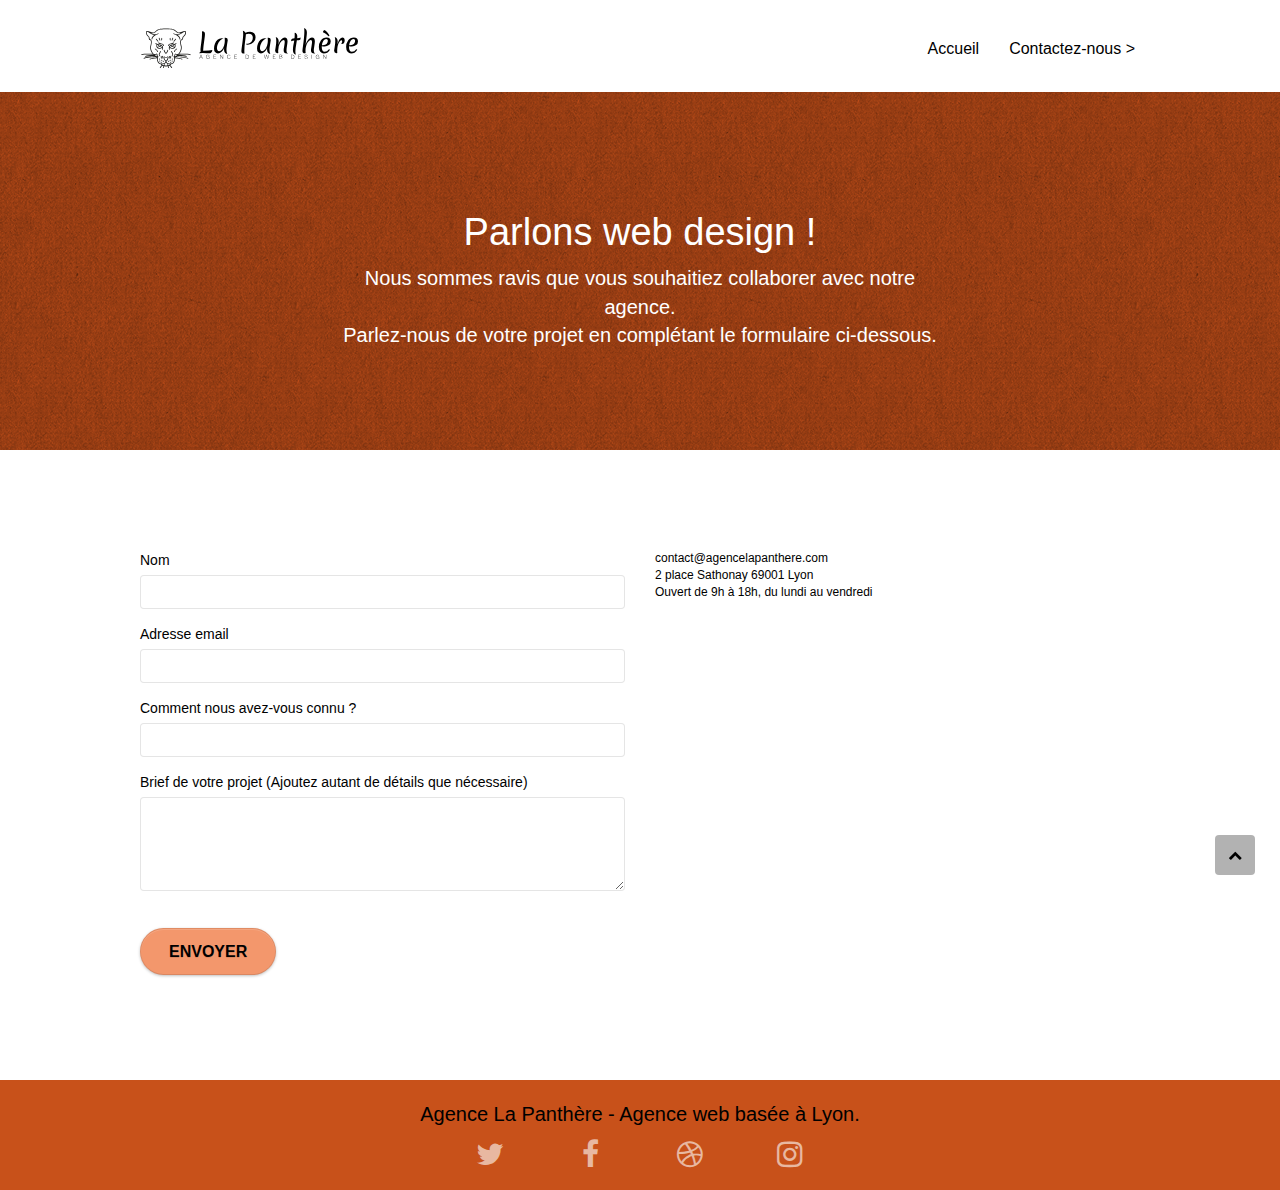
==== commit 9ac6772b: "contraste wave et arial label dans liens footer" ====
--- a/page2.html
+++ b/page2.html
@@ -132,22 +132,22 @@
                         <div class="row row-no-gutters social">
                             <div class="col-sm-3">
                                 <div class="text-center">
-                                    <a class="social" href="https://twitter.com/home?lang=fr"><span class="fa fa-twitter icon-md"></span>Twitter</a>
+                                    <a class="social" href="https://twitter.com/home?lang=fr" aria-label="Réseau social Twitter"><span class="fa fa-twitter icon-md"></span></a>
                                 </div>
                             </div>
                             <div class="col-sm-3">
                                 <div class="text-center">
-                                    <a class="social" href="https://www.facebook.com/"><span class="fa fa-facebook icon-md"></span>Facebook</a>
+                                    <a class="social" href="https://www.facebook.com/" aria-label="Réseau social Facebook"><span class="fa fa-facebook icon-md"></span></a>
                                 </div>
                             </div>
                             <div class="col-sm-3">
                                 <div class="text-center">
-                                    <a class="social" href="https://dribbble.com/l"><span class="fa fa-dribbble icon-md"></span>Dribbble</a>
+                                    <a class="social" href="https://dribbble.com/l" aria-label="Réseau social dribbble"><span class="fa fa-dribbble icon-md"></span></a>
                                 </div>
                             </div>
                             <div class="col-sm-3">
                                 <div class="text-center">
-                                    <a class="social" href="https://www.instagram.com/?hl=fr"><span class="fa fa-instagram icon-md"></span>instagram</a>
+                                    <a class="social" href="https://www.instagram.com/?hl=fr" aria-label="Réseau social Instagram"><span class="fa fa-instagram icon-md"></span></a>
                                 </div>
                             </div>
                         </div>
--- a/style.css
+++ b/style.css
@@ -457,7 +457,7 @@
 .btn-d:hover,
 .btn-d:focus {
     color: black;
-    background: black(0, 0, 0, .3);
+    background: rgba(0, 0, 0, .3);
 }
 
 button {
@@ -770,11 +770,11 @@
 }
 
 .bgc-atomic-tangerine {
-    background-color: #F3976C;
+    background-color: #c8511a;
 }
 
 .tc-white {
-    color: black!important;
+    color: white!important;
 }
 
 .btn-atomic-tangerine {
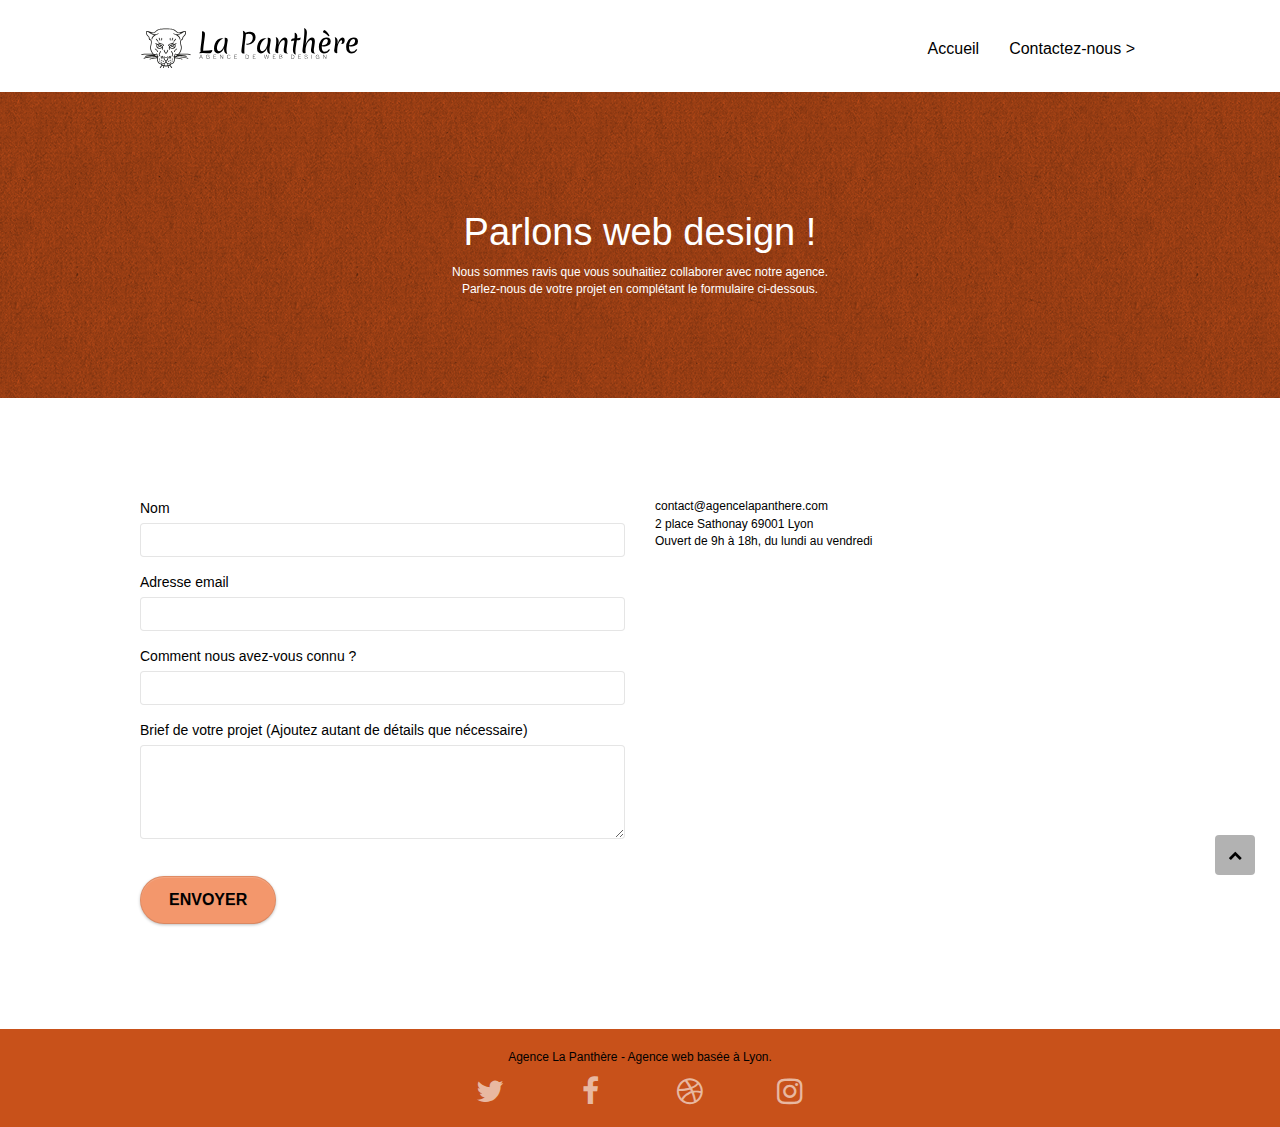
==== commit 31245f64: "Configuration des dernier point soutenance" ====
--- a/page2.html
+++ b/page2.html
@@ -117,7 +117,7 @@
         <!-- bloc-7 END -->
 
         <!-- ScrollToTop Button -->
-        <a class="bloc-button btn btn-d scrollToTop" href="#" onclick="scrollToTarget('1')"><span class="fa fa-chevron-up"></span></a>
+        <a class="bloc-button btn btn-d scrollToTop" href="#" aria-label="remonter en haut" onclick="scrollToTarget('1')"><span class="fa fa-chevron-up"></span></a>
         <!-- ScrollToTop Button END-->
 
 
--- a/style.css
+++ b/style.css
@@ -824,14 +824,8 @@
     background-image: url("img/image-de-presentation.webp");
 }
 
-.col-sm-12 p{
-    font-size: 20px;
-    
-}
-
-.col-xs-12 p {
-    font-size: 20px;
-}
+
+
 
 @media (max-width: 1024px) {
     .bloc {
